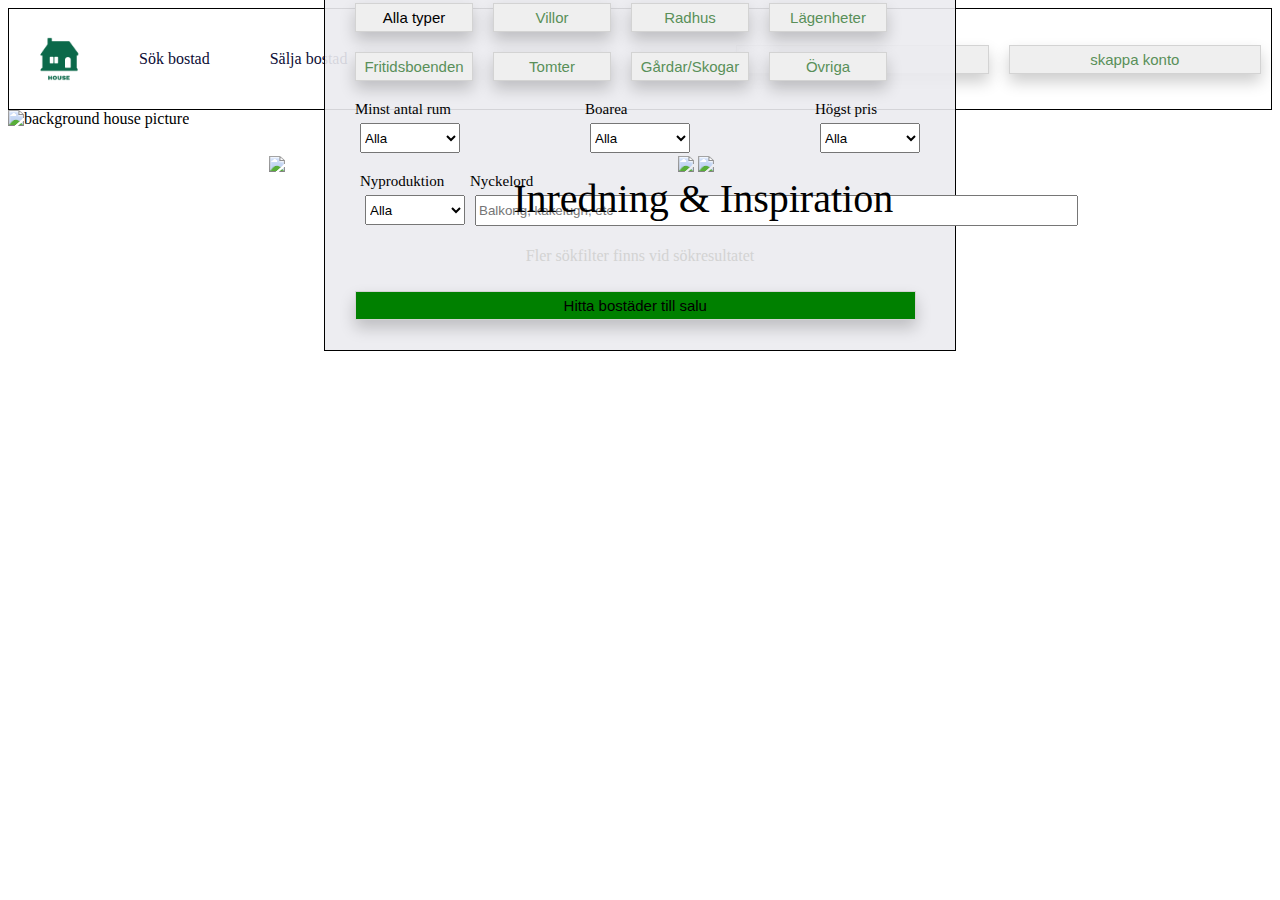
==== index.html @ 5a71b0f4 "Add files via upload" ====
<!DOCTYPE html>
<html lang="en">
<head>
    <meta charset="UTF-8">
    <meta name="viewport" content="width=device-width, initial-scale=1.0">
    <title>Your dream home</title>
    <link rel="stylesheet" href="css/normalize.css">
    <link rel="icon" href="logo.png">
    <link rel="stylesheet" href="style.css">
</head>
<body>
<header class="header-container">
        <img src="logo.png" alt="logo" width="100px" height="auto">
        <div class="dropdown" >
            <a href="#" class="dropbtn">Sök bostad</a>
            <div class="dropdown-content"> 
                <a href="#">link1</a>
                <a href="#">link2</a>
                <a href="#">link3</a>
                <a href="#">link4</a>
            </div>
        </div>
        <div class="dropdown clearfix" >
            <a href="#" class="dropbtn">Sälja bostad</a>
            <div class="dropdown-content"> 
                <a href="#">link1</a>
                <a href="#">link2</a>
                <a href="#">link3</a>
                <a href="#">link4</a>
            </div>
        </div>
        <div class="dropdown clearfix" >
            <a href="#" class="dropbtn">Nyheter</a>
            <div class="dropdown-content"> 
                <a href="#">link1</a>
                <a href="#">link2</a>
                <a href="#">link3</a>
                <a href="#">link4</a>
            </div>
        </div>
        <div class="dropdown clearfix" >
            <a href="#" class="dropbtn">Bygga hus</a>
            <div class="dropdown-content"> 
                <a href="#">link1</a>
                <a href="#">link2</a>
                <a href="#">link3</a>
                <a href="#">link4</a>
            </div>
        </div>
        <div class="dropdown clearfix" >
            <a href="#" class="dropbtn">Utland</a>
            <div class="dropdown-content"> 
                <a href="#">link1</a>
                <a href="#">link2</a>
                <a href="#">link3</a>
                <a href="#">link4</a>
            </div>
        </div>
        <button id="log-in"><a href="#">log in</a></button>
        <button><a href="#">skappa konto</a></button>

</header>
<body>
    <div class="main-container">

        <div class="top-container">

            <div class="background-img">
                <img src="images/background-img.jpg" alt="background house picture" width="100%">
            </div>

          <!----- <div class="slide-show">
                    <img src="images/house1.jpg" style="width:100%">
                    <img src="images/house2.jpg" style="width:100%">
                    <img src="images/house3.jpg" style="width:100%">
                    <img src="images/house4.jpg" style="width:100%">
                    <img src="images/house5.jpg" style="width:100%">
                    <img src="images/house6.jpg" style="width:100%">
            </div>--->
                <div class="search-container">
                        <label for="search">Område</label>
                        <input type="search" id="search" placeholder="Skriv område eller adress">
                        <label for="område">Utöka område med</label>
                        <select class="first-box">
                            <option>+0km</option>
                            <option>+1km</option>
                            <option>+2km</option>
                            <option>+5km</option>
                            <option>+10km</option>
                            <option>+15km</option>
                            <option>+30km</option>
                            <option>+50km</option>
                            <option>+100km</option>
                        </select>
                        <div class="first-box">
                            <button>Alla typer</button>
                            <button><a href="#">Villor</a></button>
                            <button><a href="#">Radhus</a></button>
                            <button><a href="#">Lägenheter</a></button>
                            <button><a href="#">Fritidsboenden</a></button>
                            <button><a href="#">Tomter</a></button>
                            <button><a href="#">Gårdar/Skogar</a></button>
                            <button><a href="#">Övriga</a></button>
                        </div>
                        <div class="second-box">
                            <div>
                                <label for="rum">Minst antal rum</label>
                                <select name="antal-rum" id="rum">
                                    <option value="">Alla</option>
                                    <option value="">Alla</option>
                                    <option value="">Alla</option>
                                    <option value="">Alla</option>
                                    <option value="">Alla</option>
                                    <option value="">Alla</option>
                                    <option value="">Alla</option>
                                    <option value="">Alla</option>
                                    <option value="">Alla</option>
                                    <option value="">Alla</option>
                                    <option value="">Alla</option>
                                    <option value="">Alla</option>
                                </select>
                            </div>
                            <div>
                                <label for="boarea">Boarea</label>
                                <select name="size" id="boarea">
                                    <option value="">Alla</option>
                                    <option value="">Alla</option>
                                    <option value="">Alla</option>
                                    <option value="">Alla</option>
                                    <option value="">Alla</option>
                                    <option value="">Alla</option>
                                    <option value="">Alla</option>
                                    <option value="">Alla</option>
                                    <option value="">Alla</option>
                                    <option value="">Alla</option>
                                    <option value="">Alla</option>
                                    <option value="">Alla</option>
                                </select>
                            </div>
                            <div>
                                <label for="price">Högst pris</label>
                                <select name="highest-price" id="price">
                                    <option value="">Alla</option>
                                    <option value="">Alla</option>
                                    <option value="">Alla</option>
                                    <option value="">Alla</option>
                                    <option value="">Alla</option>
                                    <option value="">Alla</option>
                                    <option value="">Alla</option>
                                    <option value="">Alla</option>
                                    <option value="">Alla</option>
                                    <option value="">Alla</option>
                                    <option value="">Alla</option>
                                    <option value="">Alla</option>
                                </select>
                            </div>
                        </div>
                        <div class="third-box">
                            <div>
                                <label for="new-production">Nyproduktion</label>
                                <select name="style" id="new-production">
                                    <option value="">Alla</option>
                                    <option value="">Alla</option>
                                </select>
                            </div>
                            <div>
                                <label for="keyword">Nyckelord</label>
                                <input type="text" placeholder="Balkong, kakelugn, etc" id="keyword">
                            </div>
                        </div>
                        <div class="fourth-box">
                            <p>Fler sökfilter finns vid sökresultatet</p>
                            <button>Hitta bostäder till salu</button>
                        </div>
                    </div>
            </div>
        <div class="middle-container">
            <div class="row">
                <div class="column">
                <img src="images/inredning1.jpg">
                </div>
                <div class="column">
                <img src="images/inredning2.jpg">
                <img src="images/inredning3.jpg">
                </div>
            </div>
            <p>Inredning & Inspiration</p>
        </div>
    </div>

</body>
</html>
---- style.css ----
body{
  box-sizing: border-box;
}




.header-container{
    display: flex;
    flex-direction: row;
    margin:0px 0px;
    border: 1px solid black;
    justify-content: flex-start;
    align-items: center;

}


.dropdown{

    padding:10px 15px;
    margin: 0px 15px;

}
.dropbtn{
    text-decoration: none;
    text-align:center;
    color:rgb(12, 12, 53);
    padding:10px 16x;
    font-size: 100%;


}

.dropdown-content {
    display: none;/*this line will hide the dropdown-content*/
    position: absolute;
    background-color: #f9f9f9;
    margin-top: 10px;
    box-shadow: 0px 8px 16px 0px rgba(0,0,0,0.2);
    z-index: 1;
  }
  
  .dropdown-content a {
    color: black;
    padding: 12px 16px;
    text-decoration: none;
    display: block;
    text-align: center;
  }
/*this line is to tell the dropdownbtn when to show dropdown content*/
  .dropdown:hover .dropdown-content {
    display: block;
  }


button{
    margin-right:10px;
    font-size: 15px;
    border:none;
    
}

button a{
    text-decoration: none;
    color:rgb(89, 143, 89);
}

#log-in{
    margin-left: auto;
}

a:hover{
    text-decoration: underline;
}

.clearfix::after {
  content: "";
  clear: both;
  display: table;
}

/* main-content style*/

/*
.main-content{
  position: relative;
}




.slide-show{  
  box-sizing: border-box;
  width: 100%;
  height:0px;
  padding-bottom: 50%;
  overflow: hidden;
  /*position: relative;*/
 /* margin:0;      
}
.slide-show img{
  position: absolute;
  animation:slide-show 20s infinite;
  opacity: 0;
  height:auto;
  
}*/
/*.slide-show p{
  position:relative;
  background: rgb(0, 0, 0); /* Fallback color */
  /*background: rgba(0, 0, 0, 0.5); /* Black background with 0.5 opacity */
  /*color: #f1f1f1;
  width: 100%;
  padding: 10px;
  text-align: center;
  font-size: 1.5em;
}*/
/*
@keyframes slide-show {
  25%{opacity:0.8;}
  40%{opacity:0.5;}
  75%{opacity:0.25}
  100%{opacity:0}
}


.slide-show img:nth-child(1){animation-delay:0s;}
.slide-show img:nth-child(2){animation-delay:4s;}
.slide-show img:nth-child(3){animation-delay:8s;}
.slide-show img:nth-child(4){animation-delay:12s;}
.slide-show img:nth-child(5){animation-delay:16s;}
.slide-show img:nth-child(6){animation-delay:20s;}
.slide-show img:nth-child(7){animation-delay:24s;}

*/



.top-container{
  position: relative;
}

.search-container{
  background-color: rgb(235, 235, 240, 0.9);
  border: 1px solid black;
  position: absolute;
  top: 50%;
  left: 50%;
  transform: translate(-50%, -50%);
  padding:20px;
}

.first-box{
  display: flex;
  flex-direction: row;
  flex-wrap: wrap;
}

label{
  font-size: 15px;
  display: block;
  width:90%;
}
 input {
   width:95%;
 }

select{
  width:50%;
  height:30px;
}

button{
  border: 1px solid lightgrey;
  width:20%;
  margin:10px;
  padding:5px;
  box-shadow: 0 8px 16px 0 rgba(0,0,0,0.2);
}

.second-box{
  display:flex;
  flex-direction: row;
  flex-wrap: wrap;
  justify-content: space-between;
  margin:10px;

}

.second-box select,
.third-box select,
.third-box input{
  width:100px;
  margin:5px;
  align-items: center;
}

.third-box{
  display: flex;
  flex-direction: row;
  flex-wrap: wrap;
  justify-content: flex-start;
  margin:15px;
}

.third-box input{
  width:290%;
  margin:5px;
  align-items: center;
  margin-right:15px;
  height: 25px;
}

.fourth-box p{
  text-align: center;
  color:lightgray;
}

.fourth-box button{
  background-color: green;
  width:95%;

}




/* middle container style*/

.middle-container{
  position: relative;
}

.row {
  display: flex;
  flex-wrap: wrap;
  padding: 0 4px;
  margin-top: 20px;
  margin-left:20%;
}

/* Create four equal columns that sits next to each other */
.column {
  flex: 25%;
  max-width: 40%;
  padding: 0 4px;
}

.column img {
  margin-top: 8px;
  vertical-align: middle;
  width: 100%;
}

.middle-container p{
  position:absolute;
  position: absolute;
  top: 40%;
  left: 55%;
  transform: translate(-50%, -50%);
  font-size: 2.5em;
}




























/* Responsive layout - makes a two column-layout instead of four columns */
@media screen and (max-width: 800px) {
  .column {
    flex: 50%;
    max-width: 50%;
  }
}

/* Responsive layout - makes the two columns stack on top of each other instead of next to each other */
@media screen and (max-width: 600px) {
  .column {
    flex: 100%;
    max-width: 100%;
  }
}
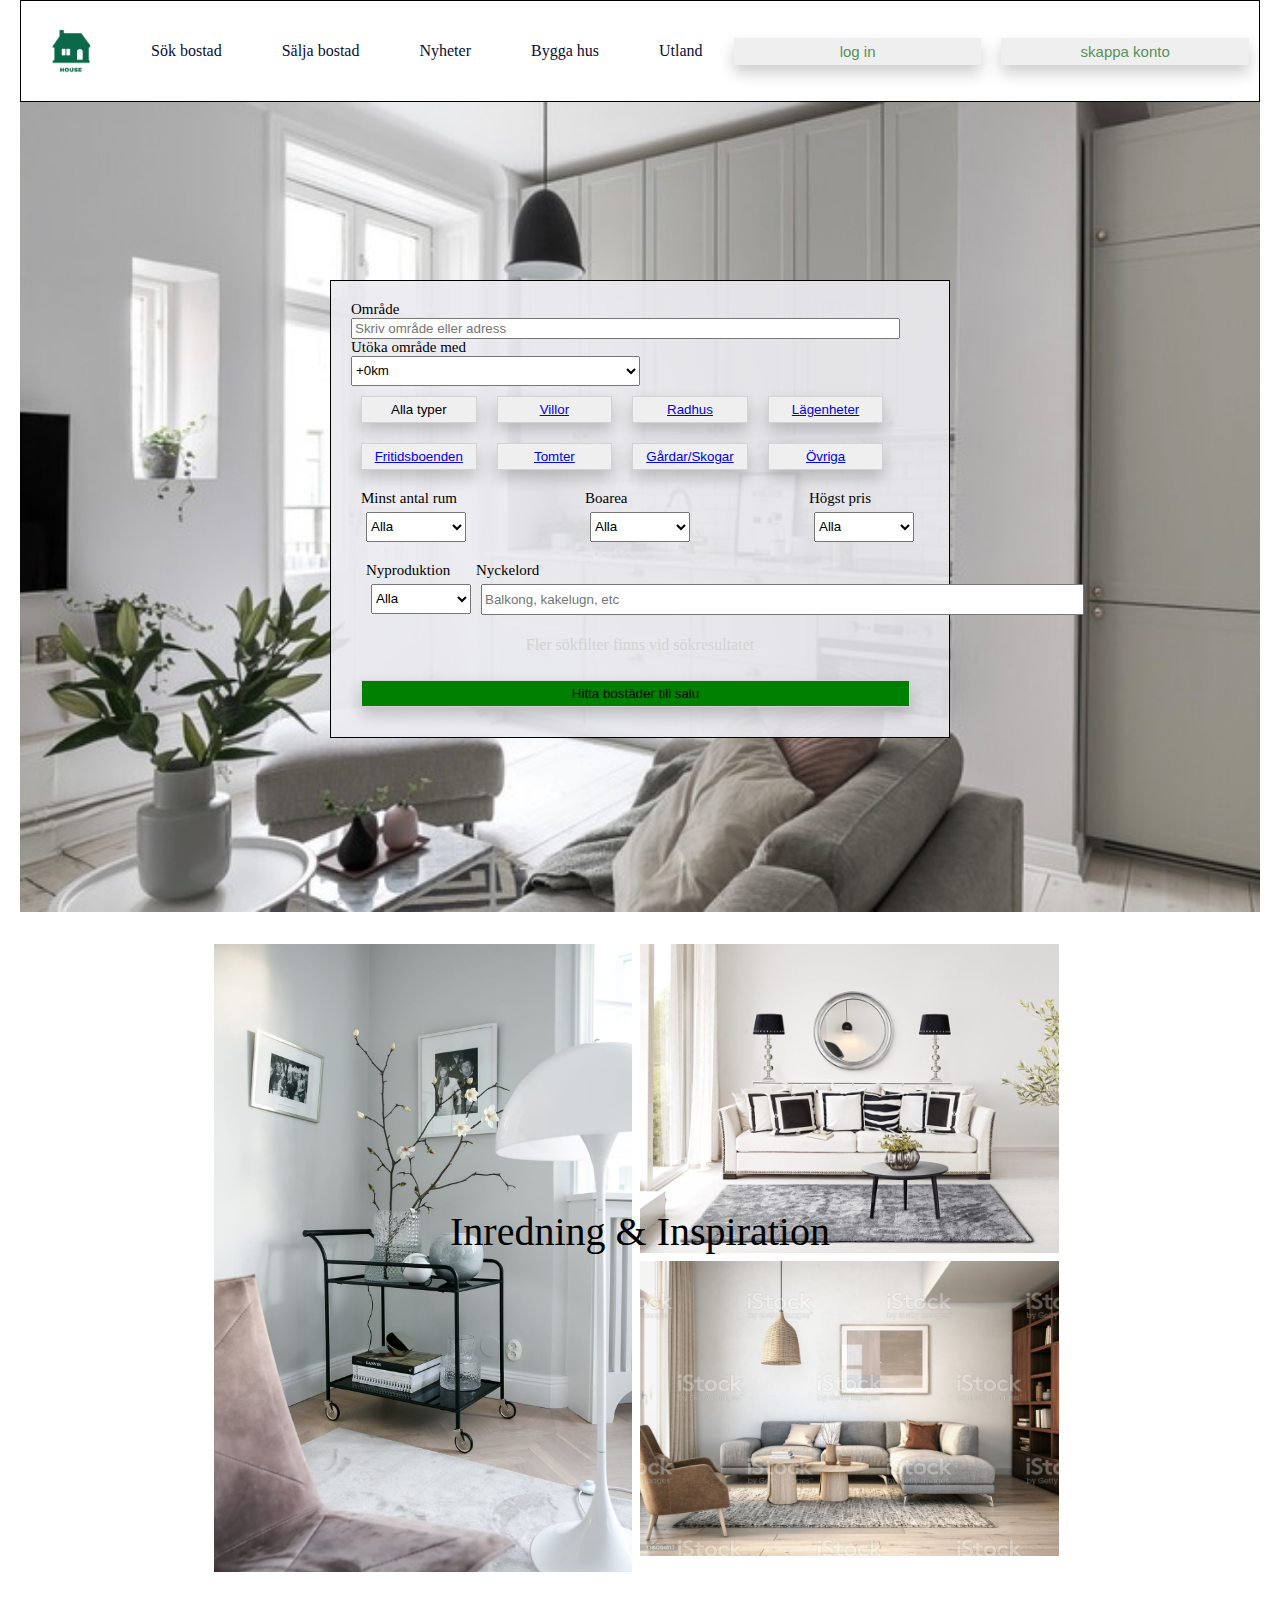
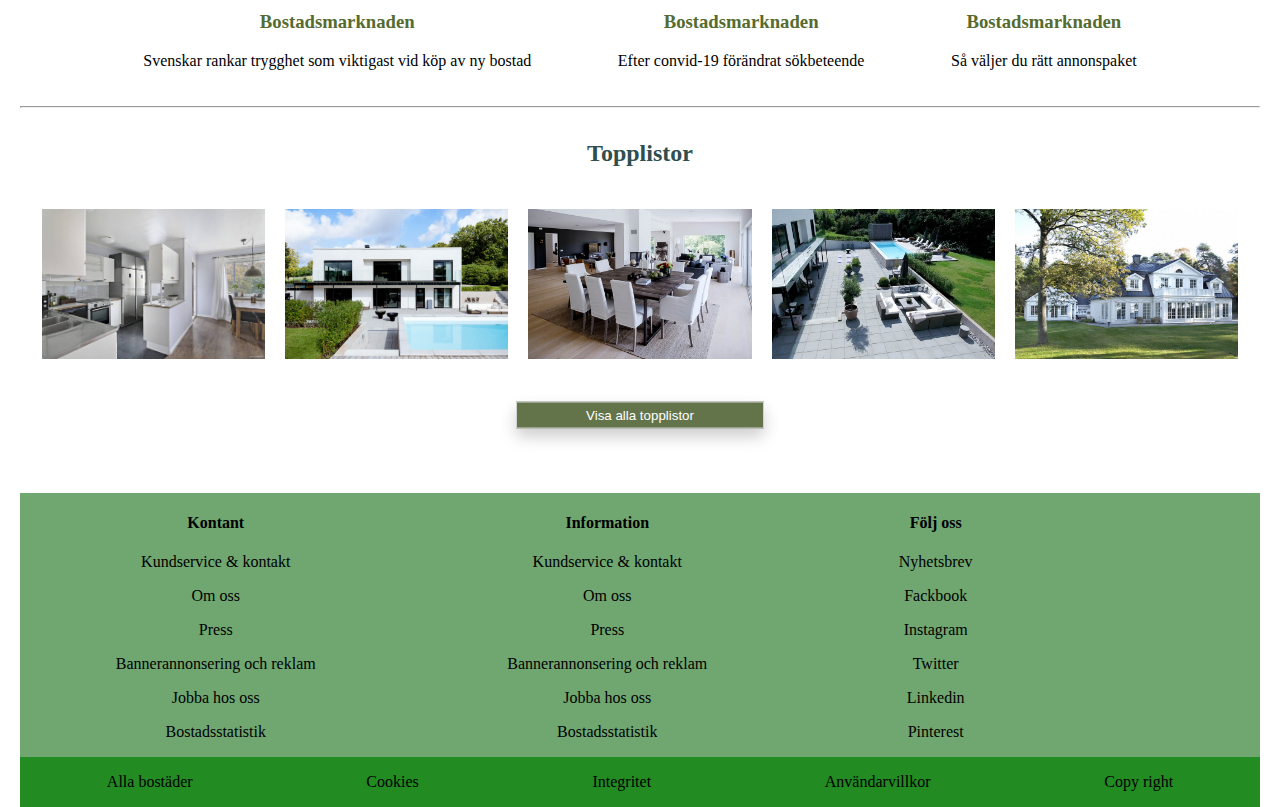
==== commit 67b71704: "responsive header and first page" ====
--- a/index.html
+++ b/index.html
@@ -9,67 +9,69 @@
     <link rel="stylesheet" href="style.css">
 </head>
 <body>
-<header class="header-container">
-        <img src="logo.png" alt="logo" width="100px" height="auto">
-        <div class="dropdown" >
-            <a href="#" class="dropbtn">Sök bostad</a>
-            <div class="dropdown-content"> 
-                <a href="#">link1</a>
-                <a href="#">link2</a>
-                <a href="#">link3</a>
-                <a href="#">link4</a>
-            </div>
-        </div>
-        <div class="dropdown clearfix" >
-            <a href="#" class="dropbtn">Sälja bostad</a>
-            <div class="dropdown-content"> 
-                <a href="#">link1</a>
-                <a href="#">link2</a>
-                <a href="#">link3</a>
-                <a href="#">link4</a>
-            </div>
-        </div>
-        <div class="dropdown clearfix" >
-            <a href="#" class="dropbtn">Nyheter</a>
-            <div class="dropdown-content"> 
-                <a href="#">link1</a>
-                <a href="#">link2</a>
-                <a href="#">link3</a>
-                <a href="#">link4</a>
-            </div>
-        </div>
-        <div class="dropdown clearfix" >
-            <a href="#" class="dropbtn">Bygga hus</a>
-            <div class="dropdown-content"> 
-                <a href="#">link1</a>
-                <a href="#">link2</a>
-                <a href="#">link3</a>
-                <a href="#">link4</a>
-            </div>
-        </div>
-        <div class="dropdown clearfix" >
-            <a href="#" class="dropbtn">Utland</a>
-            <div class="dropdown-content"> 
-                <a href="#">link1</a>
-                <a href="#">link2</a>
-                <a href="#">link3</a>
-                <a href="#">link4</a>
-            </div>
-        </div>
-        <button id="log-in"><a href="#">log in</a></button>
-        <button><a href="#">skappa konto</a></button>
-
-</header>
-<body>
-    <div class="main-container">
-
+<header id="mySidebar" class="header-container sidebar">
+            <img src="logo.png" alt="logo" width="100px" height="auto">
+            <a href="javascript:void(0)" class="closebtn" onclick="closeNav()">×</a>
+                <div class="dropdown" >
+                    <a href="#" class="dropbtn">Sök bostad</a>
+                    <div class="dropdown-content"> 
+                        <a href="#">link1</a>
+                        <a href="#">link2</a>
+                        <a href="#">link3</a>
+                        <a href="#">link4</a>
+                    </div>
+                </div>
+                <div class="dropdown clearfix" >
+                    <a href="#" class="dropbtn">Sälja bostad</a>
+                    <div class="dropdown-content"> 
+                        <a href="#">link1</a>
+                        <a href="#">link2</a>
+                        <a href="#">link3</a>
+                        <a href="#">link4</a>
+                    </div>
+                </div>
+                <div class="dropdown clearfix" >
+                    <a href="#" class="dropbtn">Nyheter</a>
+                    <div class="dropdown-content"> 
+                        <a href="#">link1</a>
+                        <a href="#">link2</a>
+                        <a href="#">link3</a>
+                        <a href="#">link4</a>
+                    </div>
+                </div>
+                <div class="dropdown clearfix" >
+                    <a href="#" class="dropbtn">Bygga hus</a>
+                    <div class="dropdown-content"> 
+                        <a href="#">link1</a>
+                        <a href="#">link2</a>
+                        <a href="#">link3</a>
+                        <a href="#">link4</a>
+                    </div>
+                </div>
+                <div class="dropdown clearfix" >
+                    <a href="#" class="dropbtn">Utland</a>
+                    <div class="dropdown-content"> 
+                        <a href="#">link1</a>
+                        <a href="#">link2</a>
+                        <a href="#">link3</a>
+                        <a href="#">link4</a>
+                    </div>
+                </div>
+                <button id="log-in"><a href="#">log in</a></button>
+                <button><a href="#">skappa konto</a></button>
+            </div>
+        </div>
+        
+    </header>
+    <div class="main-container" id="main"> 
+            <button class="openbtn" onclick="openNav()">☰</button> 
         <div class="top-container">
 
             <div class="background-img">
-                <img src="images/background-img.jpg" alt="background house picture" width="100%">
+                <img src="background-img.jpg" alt="background house picture" width="100%">
             </div>
 
-          <!----- <div class="slide-show">
+            <!----- <div class="slide-show">
                     <img src="images/house1.jpg" style="width:100%">
                     <img src="images/house2.jpg" style="width:100%">
                     <img src="images/house3.jpg" style="width:100%">
@@ -78,6 +80,7 @@
                     <img src="images/house6.jpg" style="width:100%">
             </div>--->
                 <div class="search-container">
+                    
                         <label for="search">Område</label>
                         <input type="search" id="search" placeholder="Skriv område eller adress">
                         <label for="område">Utöka område med</label>
@@ -172,21 +175,98 @@
                             <p>Fler sökfilter finns vid sökresultatet</p>
                             <button>Hitta bostäder till salu</button>
                         </div>
-                    </div>
-            </div>
-        <div class="middle-container">
-            <div class="row">
-                <div class="column">
-                <img src="images/inredning1.jpg">
-                </div>
-                <div class="column">
-                <img src="images/inredning2.jpg">
-                <img src="images/inredning3.jpg">
-                </div>
-            </div>
-            <p>Inredning & Inspiration</p>
-        </div>
+                </div>
+        </div>
+    <div class="middle-container">
+        <div class="row">
+            <div class="column">
+            <img src="inredning1.jpg">
+            </div>
+            <div class="column">
+            <img src="inredning2.jpg">
+            <img src="inredning3.jpg">
+            </div>
+        </div>
+        <p>Inredning & Inspiration</p>
     </div>
+    <div class="secondlast-container">
+        <div>
+            <h3>Bostadsmarknaden</h3>
+            <p>Svenskar rankar trygghet som viktigast vid köp av ny bostad</p>
+        </div>
+        <div>
+            <h3>Bostadsmarknaden</h3>
+            <p>Efter convid-19 förändrat sökbeteende</p>
+        </div>
+        <div>
+            <h3>Bostadsmarknaden</h3>
+            <p>Så väljer du rätt annonspaket</p>
+        </div>
 
+    </div>
+    <hr>
+    <div class="last-container">
+        <h4>Topplistor</h4>
+        <div class="images-container">
+            <img src="toplist1.jpg" alt="toplist picture">
+            <img src="toplist2.jpg" alt="toplist picture">
+            <img src="toplist3.jpeg" alt="toplist picture">
+            <img src="toplist4.jpeg" alt="toplist picture">
+            <img src="toplist5.jpg" alt="toplist picture">
+        </div>
+        <button>Visa alla topplistor</button>
+    </div>
+</div>
+<footer>
+    <div class="footer-firstpart">
+        <div>
+            <h4>Kontant</h4>
+            <p>Kundservice & kontakt</p>
+            <p>Om oss</p>
+            <p>Press</p>
+            <p>Bannerannonsering och reklam</p>
+            <p>Jobba hos oss</p>
+            <p>Bostadsstatistik</p>
+        </div>
+        <div>
+            <h4>Information</h4>
+            <p>Kundservice & kontakt</p>
+            <p>Om oss</p>
+            <p>Press</p>
+            <p>Bannerannonsering och reklam</p>
+            <p>Jobba hos oss</p>
+            <p>Bostadsstatistik</p>
+        </div>
+        <div>
+            <h4>Följ oss</h4>
+            <p>Nyhetsbrev</p>
+            <p>Fackbook</p>
+            <p>Instagram</p>
+            <p>Twitter</p>
+            <p>Linkedin</p>
+            <p>Pinterest</p>
+        </div>
+    <div>
+    
+</footer>
+<div class="footer-secondpart">
+    <p>Alla bostäder</p>
+    <p>Cookies</p>
+    <p>Integritet</p>
+    <p>Användarvillkor</p>
+    <p>Copy right</p>
+</div>
+    
+<script>
+    function openNav() {
+      document.getElementById("mySidebar").style.width = "250px";
+      document.getElementById("main").style.marginLeft = "250px";
+    }
+    
+    function closeNav() {
+      document.getElementById("mySidebar").style.width = "0";
+      document.getElementById("main").style.marginLeft= "0";
+    }
+    </script>
 </body>
 </html>--- a/style.css
+++ b/style.css
@@ -1,5 +1,6 @@
 body{
   box-sizing: border-box;
+  margin:0 20px;
 }
 
 
@@ -8,10 +9,12 @@
 .header-container{
     display: flex;
     flex-direction: row;
+    flex-wrap: wrap;
     margin:0px 0px;
     border: 1px solid black;
     justify-content: flex-start;
     align-items: center;
+    position: sticky;
 
 }
 
@@ -54,14 +57,14 @@
   }
 
 
-button{
+.header-container button{
     margin-right:10px;
     font-size: 15px;
     border:none;
     
 }
 
-button a{
+.header-container button a{
     text-decoration: none;
     color:rgb(89, 143, 89);
 }
@@ -80,16 +83,10 @@
   display: table;
 }
 
-/* main-content style*/
+
+
 
 /*
-.main-content{
-  position: relative;
-}
-
-
-
-
 .slide-show{  
   box-sizing: border-box;
   width: 100%;
@@ -237,7 +234,7 @@
   flex-wrap: wrap;
   padding: 0 4px;
   margin-top: 20px;
-  margin-left:20%;
+  margin-left:15%;
 }
 
 /* Create four equal columns that sits next to each other */
@@ -257,50 +254,207 @@
   position:absolute;
   position: absolute;
   top: 40%;
-  left: 55%;
+  left: 50%;
   transform: translate(-50%, -50%);
   font-size: 2.5em;
 }
 
-
-
-
-
-
-
-
-
-
-
-
-
-
-
-
-
-
-
-
-
-
-
-
-
+/* Second last container style*/
+
+.secondlast-container{
+  display: flex;
+  flex-direction: row;
+  flex-wrap: wrap;
+  justify-content: space-around;
+  margin:20px 80px;
+
+}
+
+
+.secondlast-container h3{
+  color:darkolivegreen;
+  text-align: center;
+}
+
+
+
+
+.last-container{
+  position: relative;
+}
+.last-container h4{
+  text-align: center;
+  color:darkslategrey;
+  font-size: 1.5em;
+}
+
+.last-container button{
+    margin: 0;
+    position: absolute;
+    top: 120%;
+    left: 50%;
+    -ms-transform: translate(-50%, -50%);
+    transform: translate(-50%, -50%);
+    background-color: rgb(100, 116, 74);
+    color:white;
+  }
+
+.images-container{
+  display: flex;
+  flex-direction: row;
+  flex-wrap: wrap;
+  justify-content: center;
+}
+
+.images-container img{
+  width:18%;
+  height:150px;
+  margin:10px;
+}
+
+
+.footer-firstpart{
+  display:flex;
+  flex-direction: row;
+  flex-wrap: wrap;
+  justify-content: space-around;
+  margin-top: 10%;
+  background-color: rgb(17, 107, 17, 0.6);
+}
+
+.footer-firstpart div{
+  text-align: center;
+}
+
+
+.footer-secondpart{
+  display: flex;
+  flex-direction: row;
+  width:100%;
+  justify-content: space-around;
+  background-color: forestgreen;
+
+}
 
 
 
 /* Responsive layout - makes a two column-layout instead of four columns */
-@media screen and (max-width: 800px) {
+@media screen and (max-width: 768px) {
+  .header-container button{
+    display: block;
+    width:100%;
+
+  }
+
+  .middle-container img{
+    width:100%;
+  }
+
   .column {
     flex: 50%;
     max-width: 50%;
   }
-}
+
+  .images-container img{
+    width: 90%;
+    margin:10px 20px;
+  }
+
+  .search-container{
+    display: none;
+  }
+
+  .footer-firstpart div{
+    width:100%;
+  }
+  
+  .last-container button{
+    display: none;
+  }
+
+
+.sidebar {
+  height: 100%;
+  width: 0;
+  position: fixed;
+  z-index: 1;
+  top: 0;
+  left: auto;
+  background-color:rgb(36, 75, 36);
+  overflow-x: hidden;
+  transition: 0.5s;
+  padding-top: 30px;
+}
+
+.sidebar div a{
+  padding: 8px 8px 8px 8px;
+  text-decoration: none;
+  font-size: 15px;
+  color: white;
+  display: block;
+  transition: 0.3s;
+}
+
+.sidebar button a{
+  font-size: 10px;
+
+}
+
+
+.sidebar .closebtn {
+  position: absolute;
+  top: 0;
+  right: 25px;
+  font-size: 25px;
+  margin-left: 50px;
+  text-decoration: none;
+  color:white;
+}
+
+.openbtn {
+  font-size: 20px;
+  cursor: pointer;
+  background-color: rgb(65, 110, 65);
+  color: white;
+  padding: 10px 15px;
+  border: none;
+}
+
+#main {
+  transition: margin-left .5s;
+  padding: 16px;
+}
+
+/* On smaller screens, where height is less than 450px, change the style of the sidenav (less padding and a smaller font size) */
+
+  .sidebar {padding-top: 15px;}
+  .sidebar a {font-size: 18px;}
+ 
+
 
 /* Responsive layout - makes the two columns stack on top of each other instead of next to each other */
-@media screen and (max-width: 600px) {
   .column {
     flex: 100%;
     max-width: 100%;
   }
 }
+
+@media screen and (max-width: 768px) and (min-width:960px){
+
+   .openbtn{
+    display:none;
+  }
+  .sidebar .closebtn{
+    display:none;
+  }
+}
+
+@media screen and (min-width: 960px){
+  .openbtn{
+    display:none;
+  }
+  .sidebar .closebtn{
+    display:none;
+  }
+
+}